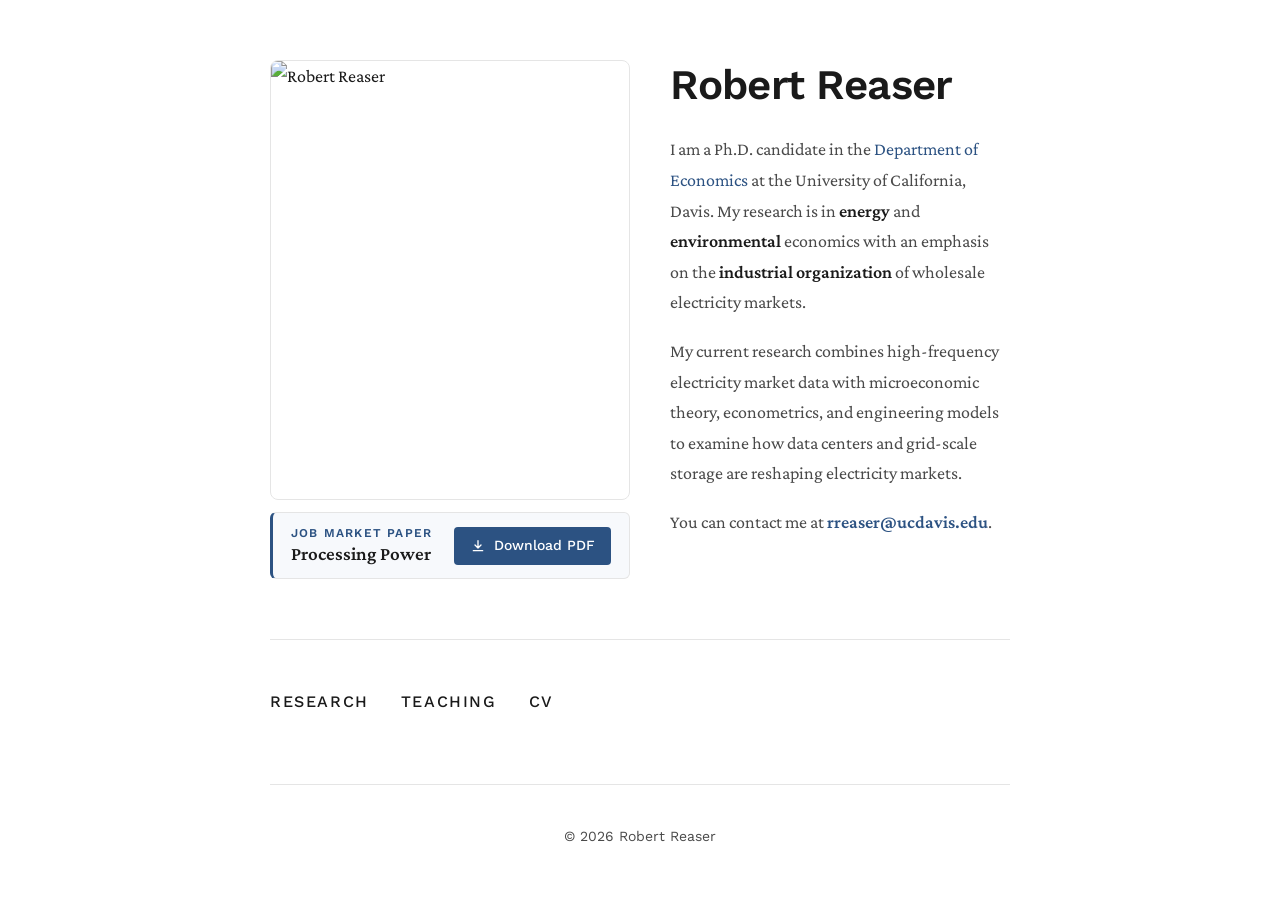
==== index.html @ 1273b461 "Add files via upload" ====
<!DOCTYPE html>
<html lang="en">
<head>
    <meta charset="UTF-8">
    <meta name="viewport" content="width=device-width, initial-scale=1.0">
    <title>Robert Reaser - Economics PhD Candidate | UC Davis</title>
    <meta name="description" content="Robert Reaser is a PhD candidate in Economics at UC Davis specializing in energy and environmental economics with an emphasis on the industrial organization of wholesale electricity markets.">
    <meta name="keywords" content="Robert Reaser, economics, PhD, UC Davis, energy economics, environmental economics, industrial organization, electricity markets, data centers, grid-scale storage">
    <meta name="author" content="Robert Reaser">
    
    <!-- Open Graph / Social Media -->
    <meta property="og:type" content="website">
    <meta property="og:title" content="Robert Reaser - Economics PhD Candidate">
    <meta property="og:description" content="PhD candidate in Economics at UC Davis. Research in energy and environmental economics with emphasis on industrial organization of wholesale electricity markets.">
    <meta property="og:url" content="https://rreaser.github.io">
    
    <link rel="canonical" href="https://rreaser.github.io">
    <link rel="preconnect" href="https://fonts.googleapis.com">
    <link rel="preconnect" href="https://fonts.gstatic.com" crossorigin>
    <link href="https://fonts.googleapis.com/css2?family=Crimson+Pro:wght@300;400;600&family=Work+Sans:wght@400;500;600&display=swap" rel="stylesheet">
    <link rel="stylesheet" href="styles.css">
</head>
<body>
    <div class="container">
        <header class="header">
            <div class="profile-section">
                <div class="profile-image-container">
                    <img src="profile.jpg" alt="Robert Reaser" class="profile-image">
                </div>
                <div class="profile-content">
                    <h1 class="name">Robert Reaser</h1>
                    <p class="bio">
                        I am a Ph.D. candidate in the <a href="https://economics.ucdavis.edu/" target="_blank">Department of Economics</a> at the University of California, Davis. My research is in <strong>energy</strong> and <strong>environmental</strong> economics with an emphasis on the <strong>industrial organization</strong> of wholesale electricity markets.
                    </p>
                    <p class="research-intro">
                        My current research combines high-frequency electricity market data with microeconomic theory, econometrics, and engineering models to examine how data centers and grid-scale storage are reshaping electricity markets.
                    </p>
                    <p class="contact">
                        You can contact me at <strong><a href="mailto:rreaser@ucdavis.edu">rreaser@ucdavis.edu</a></strong>.
                    </p>
                </div>
                <div class="jmp">
                    <div>
                        <p class="jmp-label">Job Market Paper</p>
                        <p class="jmp-title">Processing Power</p>
                    </div>
                    <a href="data_centers_JMP.pdf" class="jmp-button" download="Reaser_JMP.pdf">
                        <svg class="jmp-icon" viewBox="0 0 24 24" aria-hidden="true">
                            <path d="M12 4v11M7.5 10.5 12 15l4.5-4.5M5 19h14"/>
                        </svg>
                        Download PDF
                    </a>
                </div>
            </div>
        </header>

        <nav class="navigation">
            <a href="research.html" class="nav-link">Research</a>
            <a href="teaching.html" class="nav-link">Teaching</a>
            <a href="cv.pdf" class="nav-link" target="_blank">CV</a>
        </nav>

        <footer class="footer">
            <p>© 2026 Robert Reaser</p>
        </footer>
    </div>

    <script src="script.js"></script>
</body>
</html>
---- styles.css ----
:root {
    --primary-text: #1a1a1a;
    --secondary-text: #4a4a4a;
    --accent-color: #2c5282;
    --accent-hover: #1a365d;
    --border-color: #e5e5e5;
    --bg-main: #ffffff;
    --bg-subtle: #fafafa;
    --highlight-bg: #f7f9fc;
    --transition: all 0.3s cubic-bezier(0.4, 0, 0.2, 1);
}

* {
    margin: 0;
    padding: 0;
    box-sizing: border-box;
}

body {
    font-family: 'Crimson Pro', Georgia, serif;
    font-size: 18px;
    line-height: 1.7;
    color: var(--primary-text);
    background-color: var(--bg-main);
    -webkit-font-smoothing: antialiased;
    -moz-osx-font-smoothing: grayscale;
}

.container {
    max-width: 800px;
    margin: 0 auto;
    padding: 60px 30px;
    animation: fadeIn 0.8s ease-out;
}

@keyframes fadeIn {
    from {
        opacity: 0;
        transform: translateY(20px);
    }
    to {
        opacity: 1;
        transform: translateY(0);
    }
}

.header {
    margin-bottom: 60px;
}

.profile-section {
    display: grid;
    grid-template-columns: 360px 1fr;
    grid-template-rows: auto 1fr;
    grid-template-areas:
        "photo content"
        "jmp   content";
    column-gap: 40px;
    row-gap: 12px;
    align-items: start;
}

.profile-image-container {
    grid-area: photo;
    animation: slideInLeft 0.8s ease-out 0.2s both;
}

@keyframes slideInLeft {
    from {
        opacity: 0;
        transform: translateX(-30px);
    }
    to {
        opacity: 1;
        transform: translateX(0);
    }
}

.profile-image {
    display: block;
    width: 360px;
    height: 440px;
    border-radius: 8px;
    object-fit: cover;
    border: 1px solid var(--border-color);
    transition: var(--transition);
}

.profile-image:hover {
    transform: scale(1.02);
    box-shadow: 0 10px 30px rgba(0, 0, 0, 0.1);
}

.profile-content {
    grid-area: content;
    animation: slideInRight 0.8s ease-out 0.3s both;
}

@keyframes slideInRight {
    from {
        opacity: 0;
        transform: translateX(30px);
    }
    to {
        opacity: 1;
        transform: translateX(0);
    }
}

.name {
    font-family: 'Work Sans', sans-serif;
    font-size: 42px;
    font-weight: 600;
    letter-spacing: -0.02em;
    margin-bottom: 24px;
    color: var(--primary-text);
    line-height: 1.2;
}

.bio,
.research-intro,
.contact {
    margin-bottom: 18px;
    color: var(--secondary-text);
}

.job-market {
    margin: 28px 0;
    padding: 18px 24px;
    background: linear-gradient(135deg, var(--highlight-bg) 0%, #ffffff 100%);
    border-left: 4px solid var(--accent-color);
    border-radius: 6px;
    animation: pulse 2s ease-in-out infinite;
}

@keyframes pulse {
    0%, 100% {
        transform: translateX(0);
    }
    50% {
        transform: translateX(2px);
    }
}

.highlight {
    font-family: 'Work Sans', sans-serif;
    font-size: 16px;
    font-weight: 600;
    color: var(--accent-color);
    letter-spacing: 0.02em;
}

a {
    color: var(--accent-color);
    text-decoration: none;
    position: relative;
    transition: var(--transition);
}

a::after {
    content: '';
    position: absolute;
    bottom: -2px;
    left: 0;
    width: 0;
    height: 1px;
    background-color: var(--accent-color);
    transition: width 0.3s ease;
}

a:hover {
    color: var(--accent-hover);
}

a:hover::after {
    width: 100%;
}

strong {
    font-weight: 600;
    color: var(--primary-text);
}

/* Job market paper callout */
.jmp {
    grid-area: jmp;
    display: flex;
    align-items: center;
    justify-content: space-between;
    gap: 16px;
    padding: 12px 18px;
    background: var(--highlight-bg);
    border: 1px solid var(--border-color);
    border-left: 3px solid var(--accent-color);
    border-radius: 6px;
    animation: slideInLeft 0.8s ease-out 0.3s both;
}

.jmp-label {
    font-family: 'Work Sans', sans-serif;
    font-size: 12px;
    font-weight: 600;
    letter-spacing: 0.1em;
    text-transform: uppercase;
    color: var(--accent-color);
    line-height: 1.4;
}

.jmp-title {
    font-size: 19px;
    font-weight: 600;
    line-height: 1.3;
    color: var(--primary-text);
}

.jmp-button {
    flex-shrink: 0;
    display: inline-flex;
    align-items: center;
    gap: 8px;
    font-family: 'Work Sans', sans-serif;
    font-size: 14px;
    font-weight: 500;
    line-height: 1.4;
    color: #ffffff;
    background-color: var(--accent-color);
    padding: 9px 16px;
    border-radius: 4px;
}

.jmp-button::after {
    display: none;
}

.jmp-button:hover {
    color: #ffffff;
    background-color: var(--accent-hover);
}

.jmp-button:focus-visible {
    outline: 2px solid var(--accent-color);
    outline-offset: 3px;
}

.jmp-icon {
    width: 16px;
    height: 16px;
    fill: none;
    stroke: currentColor;
    stroke-width: 2;
    stroke-linecap: round;
    stroke-linejoin: round;
}

.navigation {
    display: flex;
    gap: 32px;
    margin-bottom: 60px;
    padding-top: 40px;
    border-top: 1px solid var(--border-color);
    animation: fadeIn 0.8s ease-out 0.6s both;
}

.nav-link {
    font-family: 'Work Sans', sans-serif;
    font-size: 16px;
    font-weight: 500;
    color: var(--primary-text);
    text-transform: uppercase;
    letter-spacing: 0.1em;
    padding: 8px 0;
    position: relative;
    transition: var(--transition);
}

.nav-link::after {
    content: '';
    position: absolute;
    bottom: 0;
    left: 0;
    width: 0;
    height: 2px;
    background-color: var(--accent-color);
    transition: width 0.3s ease;
}

.nav-link:hover {
    color: var(--accent-color);
}

.nav-link:hover::after {
    width: 100%;
}

.footer {
    padding-top: 40px;
    border-top: 1px solid var(--border-color);
    animation: fadeIn 0.8s ease-out 0.8s both;
}

.footer p {
    font-family: 'Work Sans', sans-serif;
    font-size: 14px;
    color: var(--secondary-text);
    text-align: center;
}

/* Responsive Design */
@media (max-width: 768px) {
    .container {
        padding: 40px 20px;
    }

    .profile-section {
        grid-template-columns: 1fr;
        grid-template-rows: auto;
        grid-template-areas:
            "photo"
            "content"
            "jmp";
        gap: 30px;
    }

    .profile-image-container {
        width: 100%;
        display: flex;
        justify-content: center;
    }

    .profile-image {
        width: 160px;
        height: 190px;
    }

    .name {
        font-size: 36px;
        text-align: center;
    }

    .navigation {
        flex-direction: column;
        gap: 20px;
        align-items: center;
    }

    .nav-link {
        width: 100%;
        text-align: center;
    }
}

@media (max-width: 480px) {
    body {
        font-size: 16px;
    }

    .name {
        font-size: 32px;
    }

    .profile-image {
        width: 140px;
        height: 170px;
    }

    .job-market {
        padding: 14px 18px;
    }

    .jmp {
        flex-direction: column;
        align-items: stretch;
        gap: 12px;
    }

    .jmp-button {
        justify-content: center;
    }
}
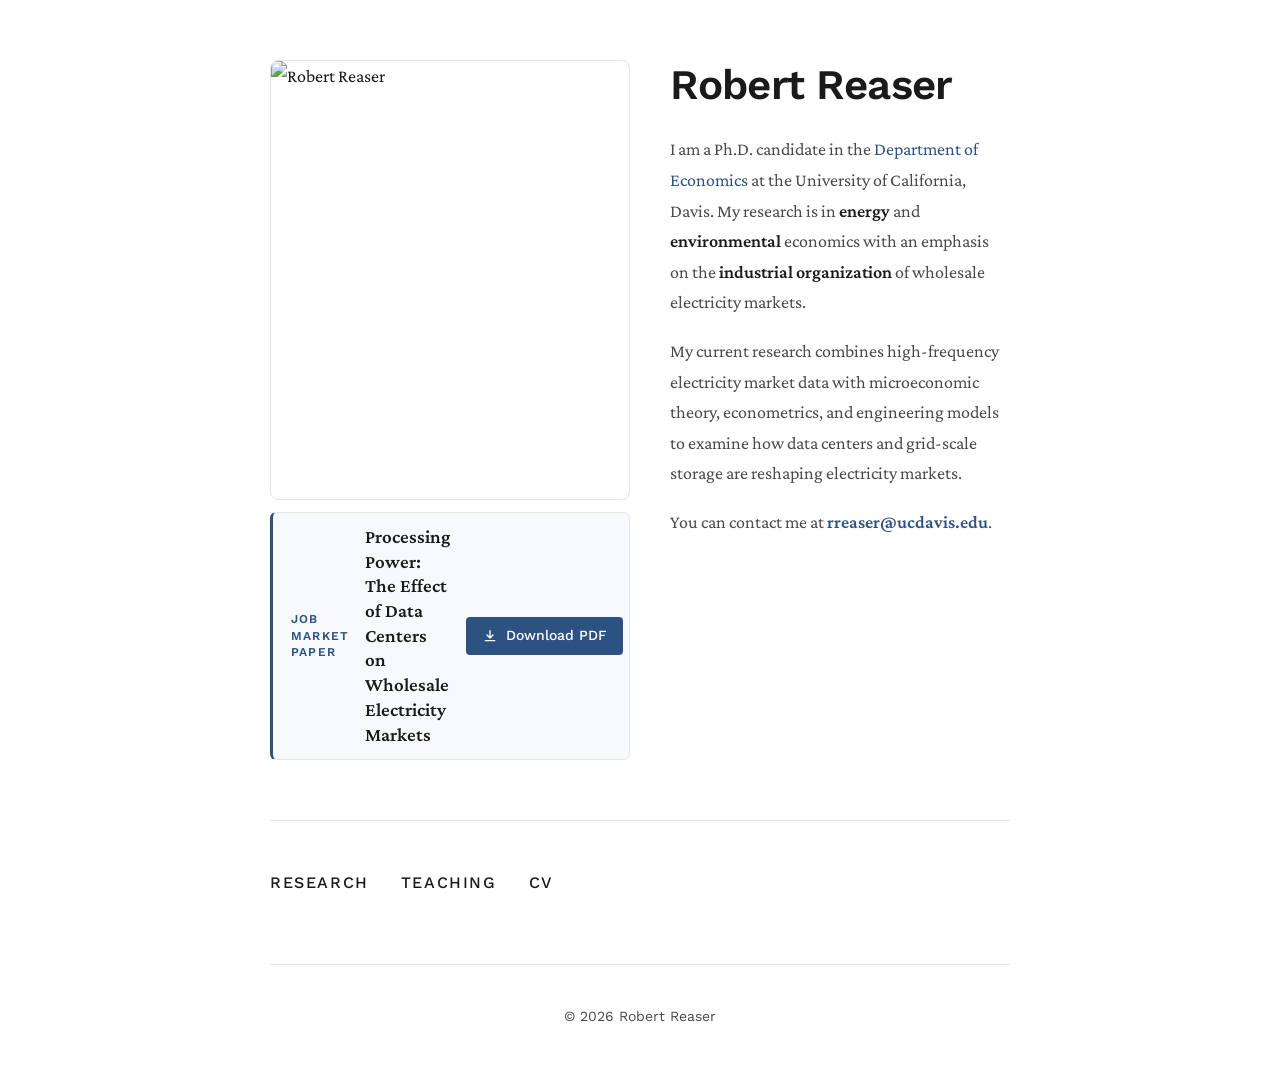
==== commit 051c4793: "Enhance Job Market Paper section and stylesheet link Updated the Job Market Paper section to include" ====
--- a/index.html
+++ b/index.html
@@ -7,18 +7,18 @@
     <meta name="description" content="Robert Reaser is a PhD candidate in Economics at UC Davis specializing in energy and environmental economics with an emphasis on the industrial organization of wholesale electricity markets.">
     <meta name="keywords" content="Robert Reaser, economics, PhD, UC Davis, energy economics, environmental economics, industrial organization, electricity markets, data centers, grid-scale storage">
     <meta name="author" content="Robert Reaser">
-    
+
     <!-- Open Graph / Social Media -->
     <meta property="og:type" content="website">
     <meta property="og:title" content="Robert Reaser - Economics PhD Candidate">
     <meta property="og:description" content="PhD candidate in Economics at UC Davis. Research in energy and environmental economics with emphasis on industrial organization of wholesale electricity markets.">
     <meta property="og:url" content="https://rreaser.github.io">
-    
+
     <link rel="canonical" href="https://rreaser.github.io">
     <link rel="preconnect" href="https://fonts.googleapis.com">
     <link rel="preconnect" href="https://fonts.gstatic.com" crossorigin>
     <link href="https://fonts.googleapis.com/css2?family=Crimson+Pro:wght@300;400;600&family=Work+Sans:wght@400;500;600&display=swap" rel="stylesheet">
-    <link rel="stylesheet" href="styles.css">
+    <link rel="stylesheet" href="styles.css?v=3">
 </head>
 <body>
     <div class="container">
@@ -40,10 +40,11 @@
                     </p>
                 </div>
                 <div class="jmp">
-                    <div>
-                        <p class="jmp-label">Job Market Paper</p>
-                        <p class="jmp-title">Processing Power</p>
-                    </div>
+                    <p class="jmp-label">Job Market Paper</p>
+                    <p class="jmp-title">
+                        Processing Power:
+                        <span class="jmp-subtitle">The Effect of Data Centers on Wholesale Electricity Markets</span>
+                    </p>
                     <a href="data_centers_JMP.pdf" class="jmp-button" download="Reaser_JMP.pdf">
                         <svg class="jmp-icon" viewBox="0 0 24 24" aria-hidden="true">
                             <path d="M12 4v11M7.5 10.5 12 15l4.5-4.5M5 19h14"/>
